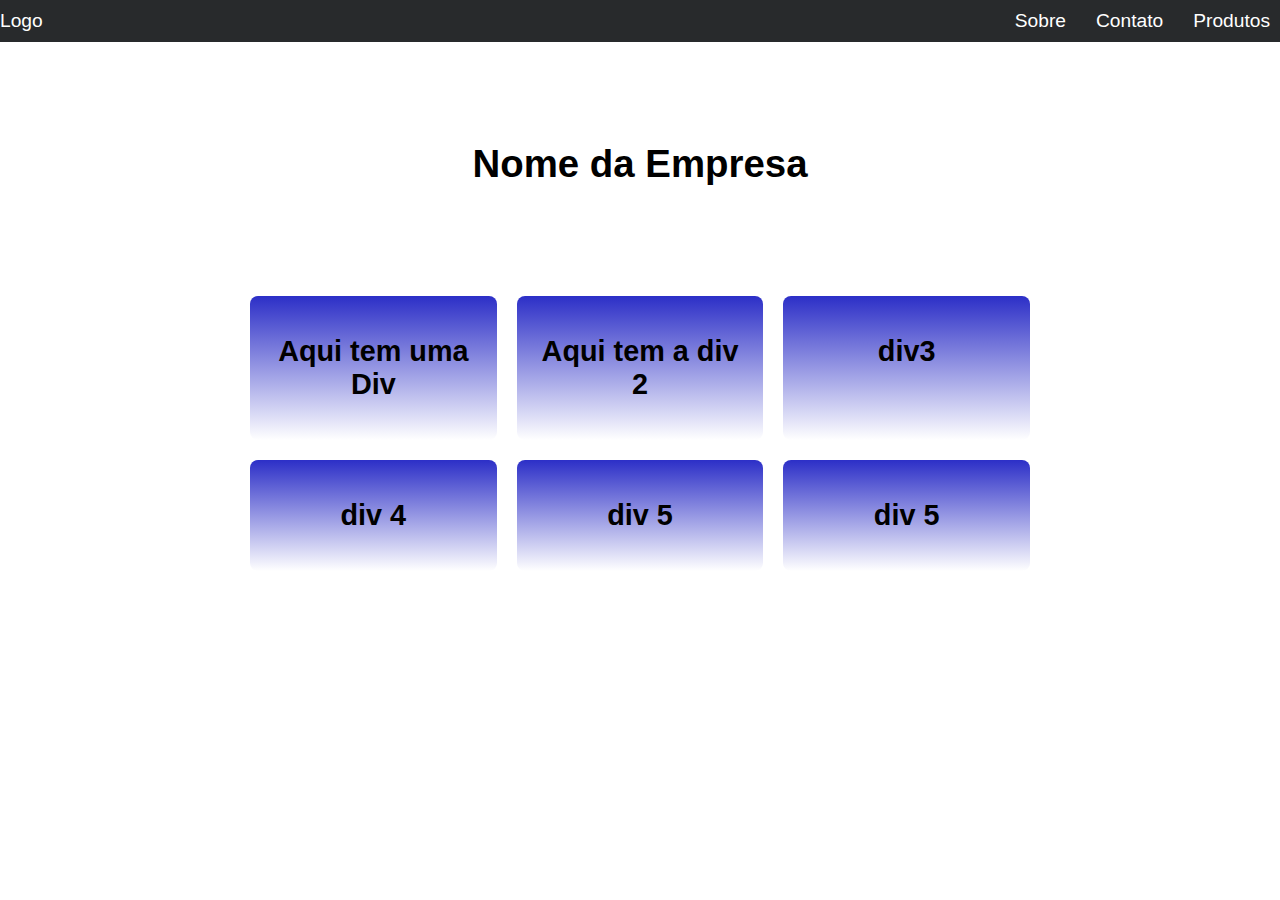
==== index.html @ f7fc1199 "Pagina home" ====
<!DOCTYPE html>
<html lang="pt-br">
<head>
    <meta charset="UTF-8">
    <meta http-equiv="X-UA-Compatible" content="IE=edge">
    <meta name="viewport" content="width=device-width, initial-scale=1.0">
    <link rel="stylesheet" href="style.css">
    <title>Home</title>
</head>
<body>
    <header class="header">
        <a href="">Logo</a>
        
        <nav>
            <ul class="menu">
                <li><a href="">Sobre</a></li>
                <li><a href="">Contato</a></li>
                <li><a href="">Produtos</a></li>
            </ul>  
        </nav>
    </header>
    <h1>Nome da Empresa</h1>
    <main>
        <section class="Flex">
            <div id="div1">
               <h2>Aqui tem uma Div</h2> 
            </div>
    
            <div>
                <h2>Aqui tem a div 2</h2>
                
            </div>
            <div>
                <h2>div3</h2>
                
            </div>
            <div>
                <h2> div 4</h2> 
               
            </div>
            <div>
                <h2>div 5</h2>
            </div>
            <div>
                <h2>div 5</h2>
            </div>
        </section>
    </body>
    </main>
</body>
</html>
---- style.css ----
/*Resetando algumas configurações*/
body, ul, li, p{
    margin: 0px;
    padding: 0px;
    list-style: none;
    font-size: 1.2rem;
    font-family: arial;
}
a{
    color: white;
    text-decoration: none;
}
h1{
    text-align: center;
    margin: 100px;
}
/*Menu*/
.header{
    background: rgb(40, 42, 44);
    align-items: center;
    justify-content: space-between;
    flex-wrap: wrap;
    display: flex;
}

.menu{
    display: flex;
}
.menu li{
    margin-left: 10px;
}

.menu li a{
    display: block;
    padding: 10px;
}

/*Conteúdo Príncipal*/
div{
    background: linear-gradient(rgb(44, 47, 199), #fff);
    border-radius: 8px;
    padding: 15px;
    text-align: center;
}

.Flex{
    display: flex;
    flex-wrap: wrap;
    max-width: 800px;
    margin: 0 auto;/*Faz que sempre fique ao meio*/
}

.Flex div{
    flex: 1 1 200px;
    margin: 10px;
}
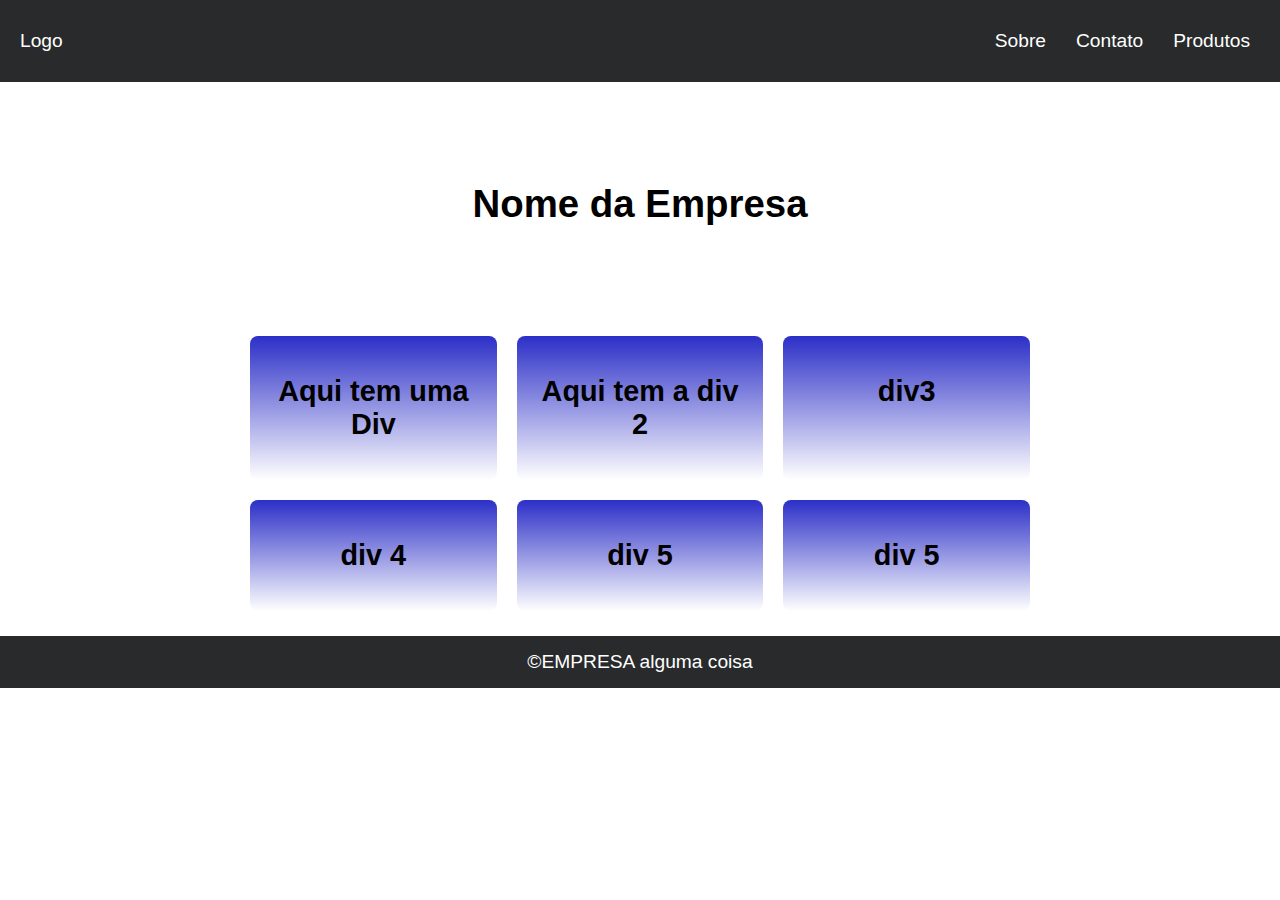
==== commit 144f2e11: "adicionei o footer" ====
--- a/index.html
+++ b/index.html
@@ -45,7 +45,11 @@
                 <h2>div 5</h2>
             </div>
         </section>
-    </body>
     </main>
+    <footer>
+        <p>
+            &copy;EMPRESA alguma coisa
+        </p>
+    </footer>
 </body>
 </html>--- a/style.css
+++ b/style.css
@@ -19,6 +19,7 @@
     background: rgb(40, 42, 44);
     align-items: center;
     justify-content: space-between;
+    padding: 20px;
     flex-wrap: wrap;
     display: flex;
 }
@@ -53,4 +54,17 @@
 .Flex div{
     flex: 1 1 200px;
     margin: 10px;
+}
+
+.lateral{
+    background: rgba(40, 42, 44, 70%);
+}
+
+/*Footer*/
+footer{
+    margin-top: 15px;
+    background: rgb(40, 42, 44);
+    padding: 15px;
+    color: white;
+    text-align: center;
 }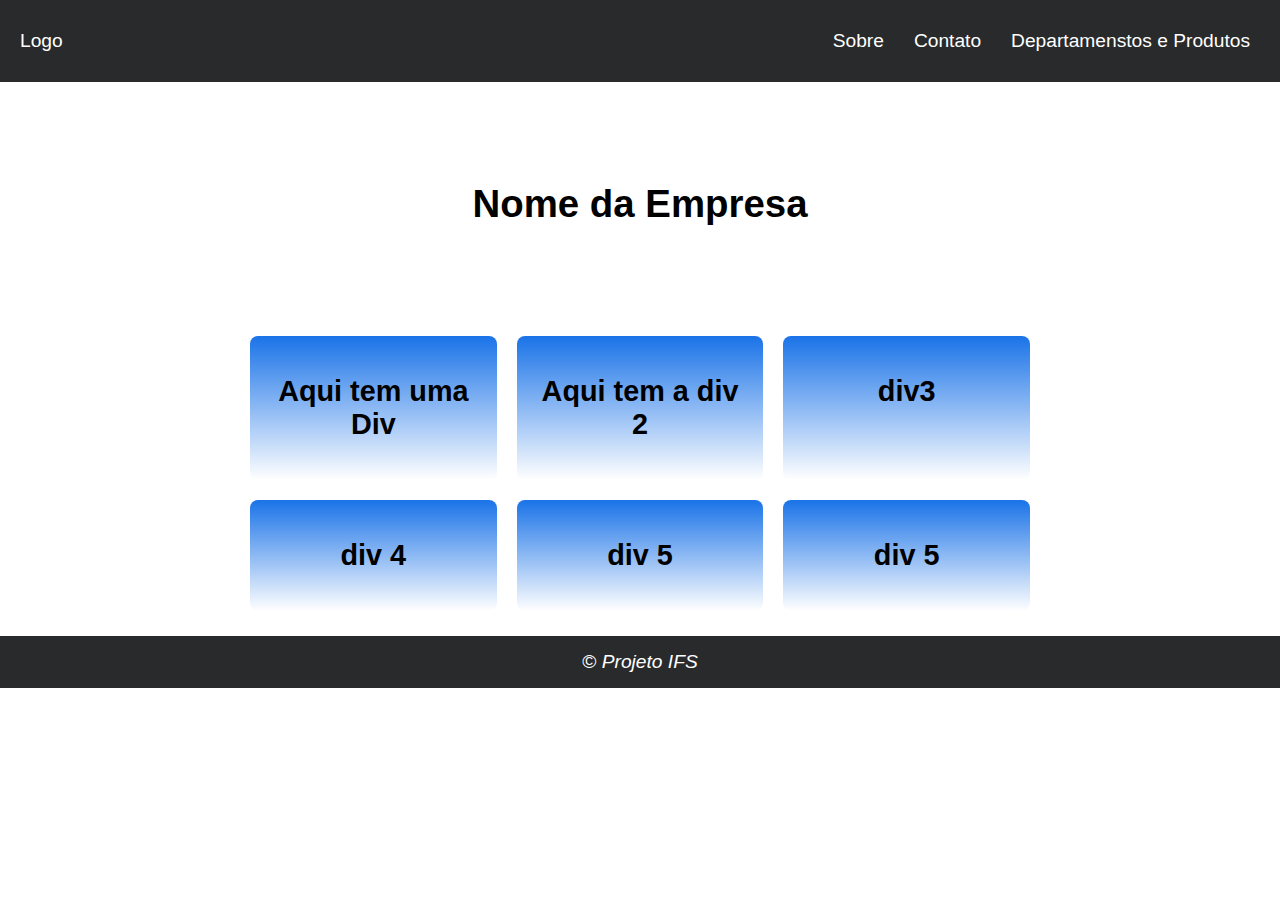
==== commit 12926b95: "Campo de busca" ====
--- a/index.html
+++ b/index.html
@@ -1,55 +1,57 @@
-<!DOCTYPE html>
-<html lang="pt-br">
-<head>
-    <meta charset="UTF-8">
-    <meta http-equiv="X-UA-Compatible" content="IE=edge">
-    <meta name="viewport" content="width=device-width, initial-scale=1.0">
-    <link rel="stylesheet" href="style.css">
-    <title>Home</title>
-</head>
-<body>
-    <header class="header">
-        <a href="">Logo</a>
-        
-        <nav>
-            <ul class="menu">
-                <li><a href="">Sobre</a></li>
-                <li><a href="">Contato</a></li>
-                <li><a href="">Produtos</a></li>
-            </ul>  
-        </nav>
-    </header>
-    <h1>Nome da Empresa</h1>
-    <main>
-        <section class="Flex">
-            <div id="div1">
-               <h2>Aqui tem uma Div</h2> 
-            </div>
-    
-            <div>
-                <h2>Aqui tem a div 2</h2>
-                
-            </div>
-            <div>
-                <h2>div3</h2>
-                
-            </div>
-            <div>
-                <h2> div 4</h2> 
-               
-            </div>
-            <div>
-                <h2>div 5</h2>
-            </div>
-            <div>
-                <h2>div 5</h2>
-            </div>
-        </section>
-    </main>
-    <footer>
-        <p>
-            &copy;EMPRESA alguma coisa
-        </p>
-    </footer>
-</body>
+<!DOCTYPE html>
+<html lang="pt-br">
+<head>
+    <meta charset="UTF-8">
+    <meta http-equiv="X-UA-Compatible" content="IE=edge">
+    <meta name="viewport" content="width=device-width, initial-scale=1.0">
+    <link rel="stylesheet" href="style.css">
+    <title>Home</title>
+</head>
+<body>
+    <header class="header">
+        <a href="">Logo</a>
+        
+        <nav>
+            <ul class="menu">
+                <li><a href="">Sobre</a></li>
+                <li><a href="">Contato</a></li>
+                <li><a href="departamentos.html">Departamenstos e Produtos</a></li>
+            </ul>  
+        </nav>
+    </header>
+    <!-- <label for="pesquisar">Busca:</label>
+    <input type="search" name="pesquisar" id="pesquisar" autocomplete="tel-local">-->
+    <h1>Nome da Empresa</h1>
+    <main>
+        <section class="Flex">
+            <div id="div1">
+               <h2>Aqui tem uma Div</h2> 
+            </div>
+    
+            <div>
+                <h2>Aqui tem a div 2</h2>
+                
+            </div>
+            <div>
+                <h2>div3</h2>
+                
+            </div>
+            <div>
+                <h2> div 4</h2> 
+               
+            </div>
+            <div>
+                <h2>div 5</h2>
+            </div>
+            <div>
+                <h2>div 5</h2>
+            </div>
+        </section>
+    </main>
+    <footer>
+        <p>
+            &copy;<i> Projeto IFS</i>
+        </p>
+    </footer>
+</body>
 </html>--- a/style.css
+++ b/style.css
@@ -1,70 +1,79 @@
-/*Resetando algumas configurações*/
-body, ul, li, p{
-    margin: 0px;
-    padding: 0px;
-    list-style: none;
-    font-size: 1.2rem;
-    font-family: arial;
-}
-a{
-    color: white;
-    text-decoration: none;
-}
-h1{
-    text-align: center;
-    margin: 100px;
-}
-/*Menu*/
-.header{
-    background: rgb(40, 42, 44);
-    align-items: center;
-    justify-content: space-between;
-    padding: 20px;
-    flex-wrap: wrap;
-    display: flex;
-}
-
-.menu{
-    display: flex;
-}
-.menu li{
-    margin-left: 10px;
-}
-
-.menu li a{
-    display: block;
-    padding: 10px;
-}
-
-/*Conteúdo Príncipal*/
-div{
-    background: linear-gradient(rgb(44, 47, 199), #fff);
-    border-radius: 8px;
-    padding: 15px;
-    text-align: center;
-}
-
-.Flex{
-    display: flex;
-    flex-wrap: wrap;
-    max-width: 800px;
-    margin: 0 auto;/*Faz que sempre fique ao meio*/
-}
-
-.Flex div{
-    flex: 1 1 200px;
-    margin: 10px;
-}
-
-.lateral{
-    background: rgba(40, 42, 44, 70%);
-}
-
-/*Footer*/
-footer{
-    margin-top: 15px;
-    background: rgb(40, 42, 44);
-    padding: 15px;
-    color: white;
-    text-align: center;
+/*Resetando algumas configurações*/
+body, ul, li, p{
+    margin: 0px;
+    padding: 0px;
+    list-style: none;
+    font-size: 1.2rem;
+    font-family: arial;
+}
+a{
+    color: white;
+    text-decoration: none;
+}
+h1{
+    text-align: center;
+    margin: 100px;
+}
+/*Menu*/
+.header{
+    background: rgb(40, 42, 44);
+    align-items: center;
+    justify-content: space-between;
+    padding: 20px;
+    flex-wrap: wrap;
+    display: flex;
+}
+
+.menu{
+    display: flex;
+}
+.menu li{
+    margin-left: 10px;
+}
+
+.menu li a{
+    display: block;
+    padding: 10px;
+}
+
+nav ul li a:hover{/*Esse crio o efeito de luz quando passa o mouse sobre o botão link*/
+    border-radius: 15px;
+    box-shadow: 0 0 5px #33ffff;
+    box-shadow: 0 0 5px #66ffff;
+    color: cyan;
+}
+/*Conteúdo Príncipal*/
+div{
+    background: linear-gradient(rgba(26, 115, 232, 1), #fff);
+    border-radius: 8px;
+    padding: 15px;
+    text-align: center;
+}
+
+.Flex{
+    display: flex;
+    flex-wrap: wrap;
+    max-width: 800px;
+    margin: 0 auto;/*Faz que sempre fique ao meio*/
+}
+
+.Flex div{
+    flex: 1 1 200px;
+    margin: 10px;
+}
+
+/*Botões*/
+.botao{
+    background: blue;
+    border-radius: 15px;
+    width: 60%;
+    text-align: center;
+}
+/*Footer*/
+footer{
+    margin-top: 15px;
+    background: rgb(40, 42, 44);
+    padding: 15px;
+    color: white;
+    text-align: center;
 }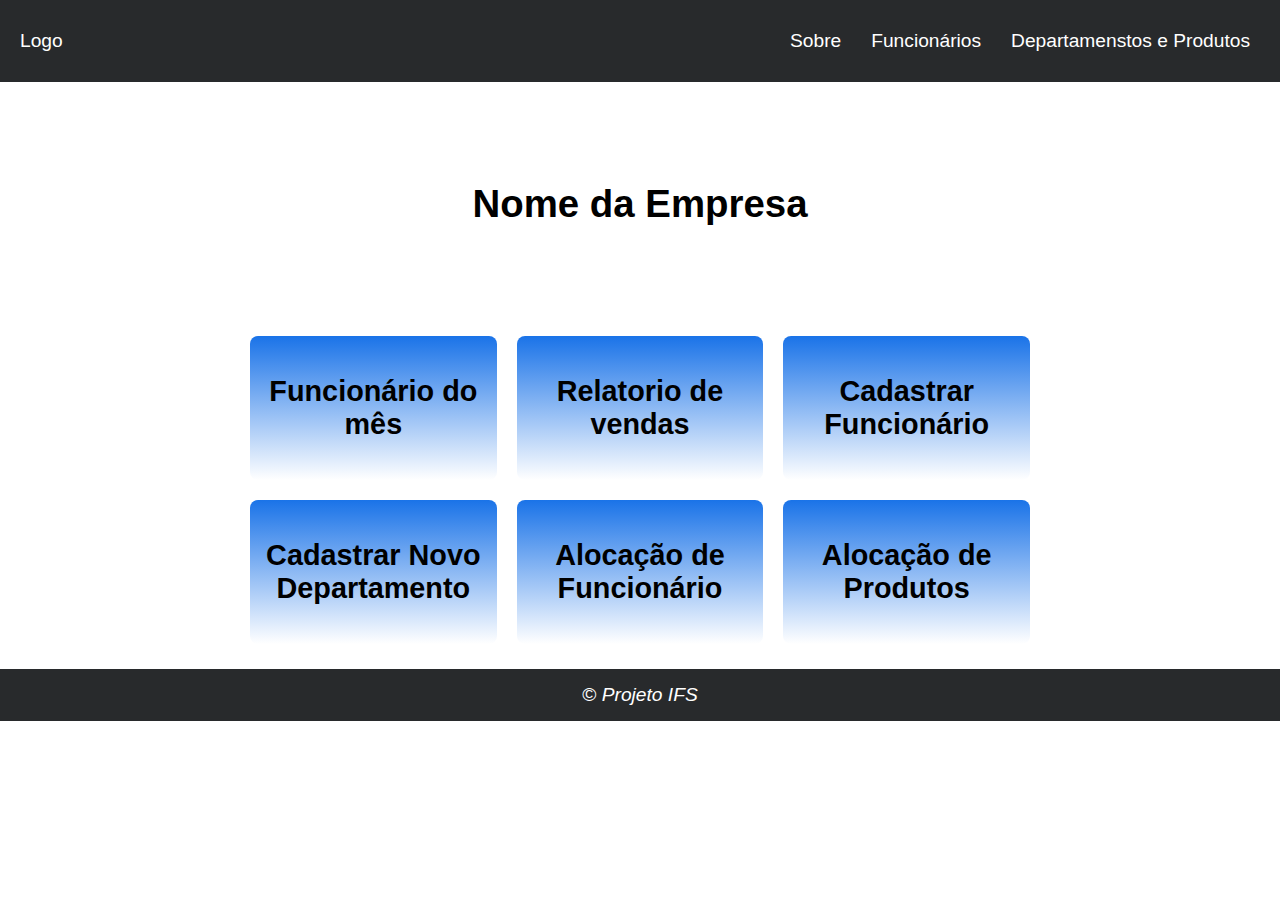
==== commit 144d3c1f: "Começando a preencher as paginas vazias" ====
--- a/index.html
+++ b/index.html
@@ -13,8 +13,8 @@
         
         <nav>
             <ul class="menu">
-                <li><a href="">Sobre</a></li>
-                <li><a href="">Contato</a></li>
+                <li><a href="sobre.html">Sobre</a></li>
+                <li><a href="funcionarios.html">Funcionários</a></li>
                 <li><a href="departamentos.html">Departamenstos e Produtos</a></li>
             </ul>  
         </nav>
@@ -25,26 +25,25 @@
     <main>
         <section class="Flex">
             <div id="div1">
-               <h2>Aqui tem uma Div</h2> 
+               <h2>Funcionário do mês</h2> 
             </div>
     
             <div>
-                <h2>Aqui tem a div 2</h2>
+                <h2>Relatorio de vendas</h2>
+            </div>
+            <div>
+                <h2>Cadastrar Funcionário</h2>
                 
             </div>
             <div>
-                <h2>div3</h2>
-                
-            </div>
-            <div>
-                <h2> div 4</h2> 
+                <h2>Cadastrar Novo Departamento</h2> 
                
             </div>
             <div>
-                <h2>div 5</h2>
+                <h2>Alocação de Funcionário</h2>
             </div>
             <div>
-                <h2>div 5</h2>
+                <h2>Alocação de Produtos</h2>
             </div>
         </section>
     </main>
--- a/style.css
+++ b/style.css
@@ -62,13 +62,72 @@
     margin: 10px;
 }
 
+
+/*Produtos*/
+#corback{
+    background: rgba(26, 115, 232, 1);
+}
+#produtos{
+    width: 800px;
+}
+.pro{
+    background: white;
+    border-radius: 10px;
+    padding: 15px;
+    width: 800px;/*Largura*/
+    margin: auto;
+    margin-top: 50px;
+}
+/*imagens*/
+.imgRedonda{
+    border-radius: 50%;
+    height: 250px;
+    width: 200px;
+}
+
+/*.imgRedonda:hover{ Não funcionou como o esperado XD
+    border-radius: 0%;
+    height: 200px;
+    width: 200px;
+}*/
+
 /*Botões*/
 .botao{
     background: blue;
     border-radius: 15px;
-    width: 60%;
+    width: 120px;
     text-align: center;
+    margin-left: 40px;
 }
+
+#comprar{
+    border-radius: 15px;
+    color: white;
+    width: 100px;
+    background: blue;
+    
+}
+
+#cancelar{
+    border-radius: 15px;
+    color: black;
+    background: white;
+}
+/*Formulário*/
+#papelp{
+    background: linear-gradient(rgba(26, 115, 232, 1), #fff);
+    border-radius: 0px;
+    text-align: left;
+}
+#papel{
+    background: white;
+    border-radius: 10px;
+    padding: 15px;
+    width: 800px;/*Largura*/
+    margin: auto;
+    box-shadow: 5px 5px 10px rgba(0, 0, 0, 60%);
+}
+
 /*Footer*/
 footer{
     margin-top: 15px;
@@ -76,4 +135,4 @@
     padding: 15px;
     color: white;
     text-align: center;
-}+}
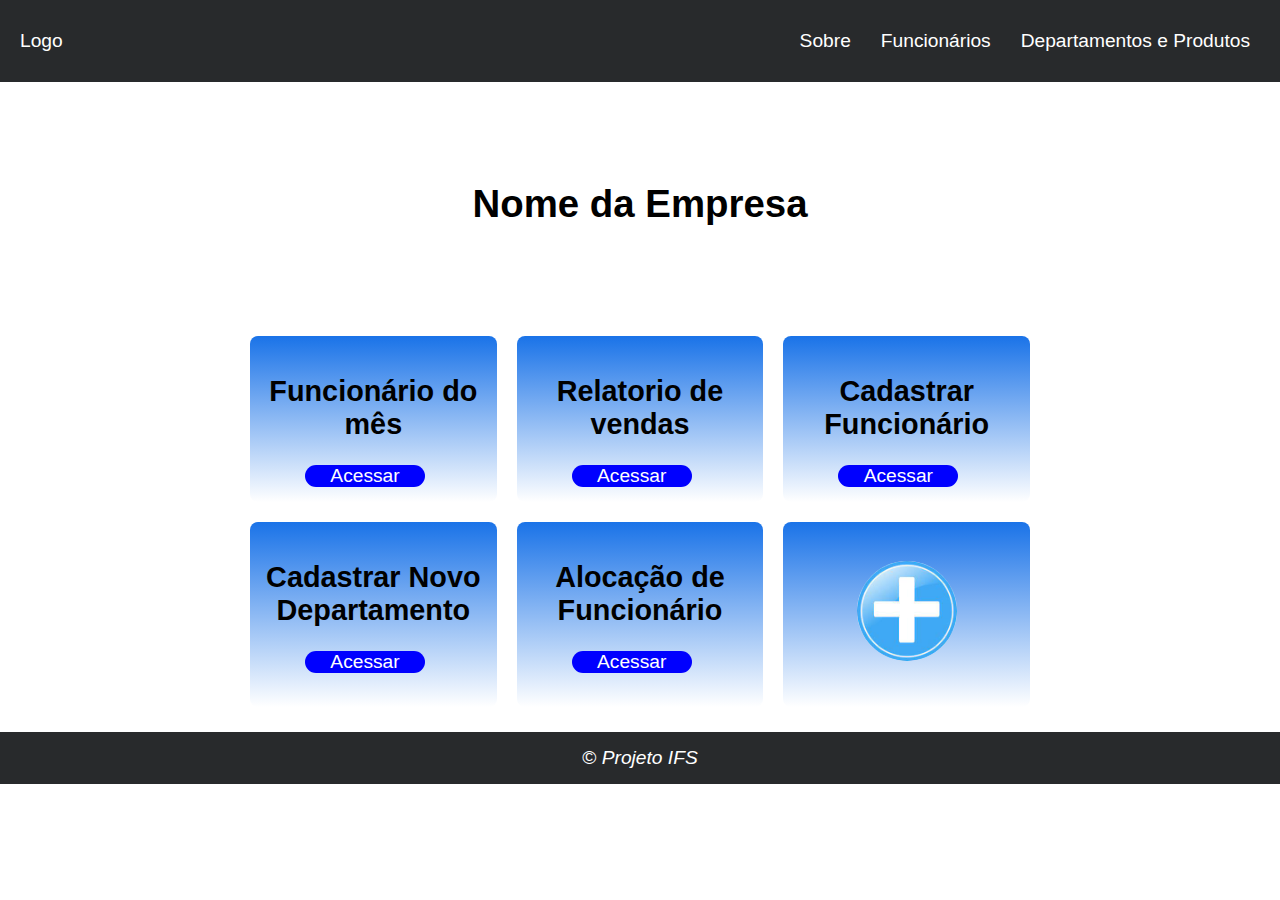
==== commit a9db41b5: "Merge f387c223505e53534cb0661fbdc8fc6a38d41c44 into 144f2e112ed7a9d2a0ac35890b76cadcd7690c71" ====
--- a/index.html
+++ b/index.html
@@ -15,7 +15,7 @@
             <ul class="menu">
                 <li><a href="sobre.html">Sobre</a></li>
                 <li><a href="funcionarios.html">Funcionários</a></li>
-                <li><a href="departamentos.html">Departamenstos e Produtos</a></li>
+                <li><a href="departamentos.html">Departamentos e Produtos</a></li>
             </ul>  
         </nav>
     </header>
@@ -26,24 +26,27 @@
         <section class="Flex">
             <div id="div1">
                <h2>Funcionário do mês</h2> 
+               <p class="botao"><a href="funmes.html">Acessar</a> </p>
             </div>
     
             <div>
                 <h2>Relatorio de vendas</h2>
+                <p class="botao"><a href="https://templates.office.com/pt-br/relat%C3%B3rio-de-vendas-mensal-tm02930046">Acessar</a> </p>
             </div>
             <div>
                 <h2>Cadastrar Funcionário</h2>
-                
+                <p class="botao"><a href="fomularioFun.html">Acessar</a> </p>
             </div>
             <div>
                 <h2>Cadastrar Novo Departamento</h2> 
-               
+                <p class="botao"><a href="formularioaDep.html">Acessar</a> </p>
             </div>
             <div>
                 <h2>Alocação de Funcionário</h2>
+                <p class="botao"><a href="fomularioFun.html">Acessar</a> </p>
             </div>
             <div>
-                <h2>Alocação de Produtos</h2>
+                <h2><a href="#"><img src="./imagens/adicionar1.jfif" alt="Adicionar novo funcionário" class="imgRedonda" id="adicionar"></a></h2>
             </div>
         </section>
     </main>
--- a/style.css
+++ b/style.css
@@ -62,7 +62,9 @@
     margin: 10px;
 }
 
-
+#Funmes{
+    border-radius: 0px;
+}
 /*Produtos*/
 #corback{
     background: rgba(26, 115, 232, 1);
@@ -74,7 +76,7 @@
     background: white;
     border-radius: 10px;
     padding: 15px;
-    width: 800px;/*Largura*/
+    width: 60%;/*Largura*/
     margin: auto;
     margin-top: 50px;
 }
@@ -83,6 +85,10 @@
     border-radius: 50%;
     height: 250px;
     width: 200px;
+}
+#adicionar{
+    width: 100px;
+    height: 100px;
 }
 
 /*.imgRedonda:hover{ Não funcionou como o esperado XD
@@ -123,11 +129,49 @@
     background: white;
     border-radius: 10px;
     padding: 15px;
-    width: 800px;/*Largura*/
+    width: 60%;/*Largura*/
     margin: auto;
     box-shadow: 5px 5px 10px rgba(0, 0, 0, 60%);
 }
 
+/* Style the tab */
+.tab {
+    overflow: hidden;
+    border: 1px solid #ccc;
+    background: white;
+  }
+  
+  /* Style the buttons inside the tab */
+  .tab button {
+    background: white;
+    float: left;
+    border: none;
+    outline: none;
+    cursor: pointer;
+    padding: 14px 16px;
+    transition: 0.3s;
+    font-size: 17px;
+  }
+  
+  /* Change background color of buttons on hover */
+  .tab button:hover {
+    background-color: #ddd;
+  }
+  
+  /* Create an active/current tablink class */
+  .tab button.active {
+    background-color: #ccc;
+  }
+  
+  /* Style the tab content */
+  .tabcontent {
+    display: none;
+    text-align: left;
+    padding: 6px 12px;
+    border: 1px solid #ccc;
+    border-top: none;
+    background: white;
+  }
 /*Footer*/
 footer{
     margin-top: 15px;
